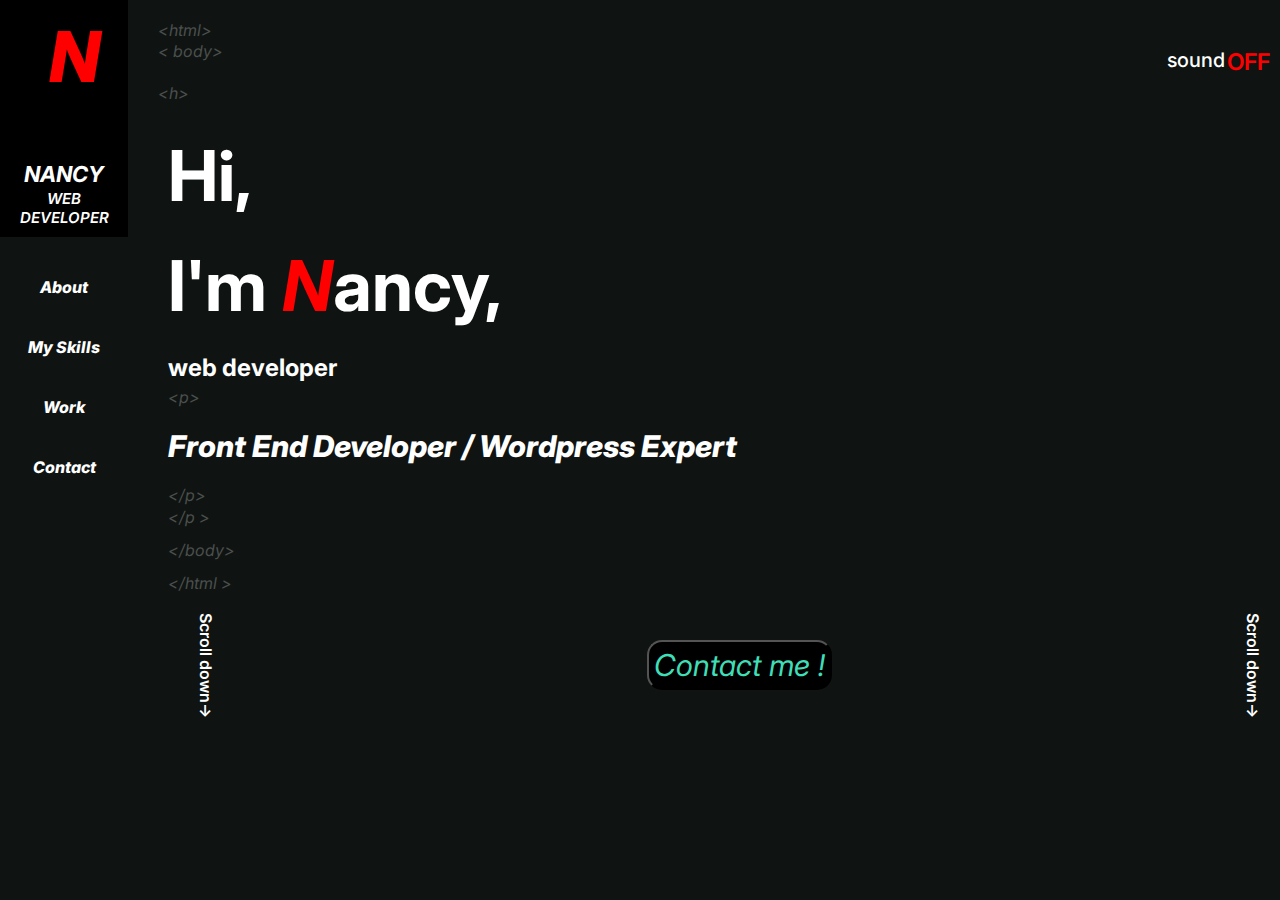
==== Nancy - KLAB/index.html @ f030aae6 "Changed name" ====
<!DOCTYPE html>
<html lang="en">
<head>
    <meta charset="UTF-8">
    <meta http-equiv="X-UA-Compatible" content="IE=edge">
    <link rel="preconnect" href="https://fonts.googleapis.com"><link rel="preconnect" href="https://fonts.gstatic.com" crossorigin><link href="https://fonts.googleapis.com/css2?family=Inter&display=swap" rel="stylesheet">
    <meta name="viewport" content="width=device-width, initial-scale=1.0">
    <link rel="stylesheet" href="nn.css">
    <title>Nancy portifolio</title>
</head>
<body>

    <div class="hero">

        <div class="left-section">

            <div class="logo-section">

                <a class="active" href="#home"><h1>
                    N
                </h1></a>

                <h5>
                    NANCY
                </h5>

                <p>
                    WEB DEVELOPER
                </p>

            </div>

            <div class="left-nav-section">
                <ul class="nav-list">
                    <a href="about.html "  none; style="text-decoration: none; color:white;  ><li class="nav-link">About</li></a>
                    <a href="skills.html"  style="text-decoration: none;color:white; ><li class="nav-link">My Skills</li></a>
                    <a href="work.html "style="text-decoration: none;color:white; ><li class="nav-link">Work</li></a>
                    <a href="contact.html " style="text-decoration: none;color:white; ><li class="nav-link">Contact</li></a>
                </ul>
            </div>
    
        </div>
    
        <div class="right-section">
    
            <div class="right-nav-section">

                <section class="section-left">
                    <p>
                    &lt;html&gt;
                    </p>
                    <p>
                   &lt; body&gt;
                    </p>
                    <p></p>
                    <p >
                    &lth&gt;
                    </p>
                </section>

                <section class="section-right">
                    <img src="images/clouddd.png" alt="Cloud icon"class="images">
                    <p id="p-1">
                        sound
                    </p>
                    <p id="p-2">
                        OFF
                    </p>
                </section>

            </div>

            <div class="right-hero-section">

                <div class="large-text">
                    <h1>
                        Hi,
                    </h1>
                    <h1>
                        I'm <span id="n-red">N</span>ancy,
                    </h1>
                    <h2>
                        web developer
                    </h2>
                </div>

                <div class="text-position">
                    <p class="p">
                        &lt;p&gt;
                    </p>
                    <p id="position-title">
                        Front End Developer / Wordpress Expert
                    </p>
                    <p class="p">
                        &lt;/p&gt;
                    </p>
                </div>
                <div class="text-position">
                    <p class="p">
                        &lt;/p &gt;
                    </p>
                    <p class="p">
                        &lt;/body&gt;
                    </p>
                    <p class="p">
                        &lt;/html &gt;
                    </p>
                </div>

                <div class="cta-holder">

                    <a href="#" class="scroll-btn left">Scroll down→</a>

                    <button>Contact me !</button>

                    <a href="#" class="scroll-btn right">Scroll down→</a>

                </div>

            </div>
    
        </div>

    </div>
    
</body>
</html>
---- Nancy - KLAB/nn.css ----
* {
  font-family: Inter, sans-serif;
  padding: 0;
  margin: 0;
}

body {
  /* border: 2px solid yellow; */
  background-color: rgb(15,20,18);
  height: auto;
  color: white;
}

.hero {
  display: grid;
  grid-template-columns: 10% 90%;
  height: 90%;
}

.left-section {
  /* border: 2px solid red; */
  display: grid;
  grid-template-rows: 30% 70%;
  text-align: center;
  font-style: italic;
}

.logo-section {
  background-color: black;
  /* border: 3px solid yellow; */
  position: relative;
  text-align: center;
  padding: 4px 50%;
  padding: 10px auto;
  max-width: 100%;
  margin-right: 15px;
}

.logo-section h1 {
  position: absolute;
  color: red;
  font-weight: 800;
  font-size: 70px;
  /* top: -20px; */
  margin: 10px;
  transform: translate(-50%, 0);
}

.logo-section h5 {
  position: absolute;
  bottom: 50px;
  transform: translate(-50%, 0);
  font-size: 22px;
}

.logo-section p {
  position: absolute;
  bottom: 10px;
  transform: translate(-50%, 0);
  font-size: 15px;
  font-weight: 600;
}

.left-nav-section {
  /* border: 3px solid purple; */

  padding: 40px 0;
  font-weight: 800;
  gap: 3px; ;
  background-color:0F1412;
}

/* Change the color of links on hover */
.left-nav-section a:hover {
  background-color: rgb(26, 17, 17);
  color: red;
  text-decoration: none;
  gap:4px;
}

/* Add a color to the active/current link */
.left-nav-section a.active {
  background-color: black;
  color: red;
  text-decoration: none;
  gap:4px
}

.nav-list {
  display: grid;
  grid-template-rows: repeat(5, 1fr);
  gap: 40px;
}

li {
  cursor: pointer;
}

.nav-list .link-5 {
  color: rgb(48,167,138);
}



.right-section {
  /* border: 2px solid purple; */
  padding: 10px 0px;
  width: 100%;
  margin:10px;
}

.right-nav-section {
  display: flex;
  align-items: center;
  justify-content: space-between;
  padding: 0 20px;
}

.section-left {
  display: grid;
  grid-template-rows: repeat(3, 1fr);
  gap: 1px;
  font-style: italic;
  font-weight: light;
  color: rgb(75,79,77);
  opacity: 3;
}

.section-right {
  display: flex;
  align-items: top;
  gap: 2px;
}

#p-1 {
  font-size: 20px;
  font-weight: 500;
}

#p-2 {
  font-size: 23px;
  color: red;
  font-weight: 600;
}

.right-hero-section {
  /* border: 2px solid blue; */
  height: auto;
  padding: 20px 0;
  margin: 10px 0;
  color: white;
  text-decoration: none;
}

.large-text {
  display: grid;
  grid-template-rows: repeat(0, 1fr);
  gap: 25px;
  padding: 0 30px;
}

#n-red {
  font-style: italic;
  color: red;
}

.large-text h1 {
  font-size: 70px;
}

.text-position {
  /* border: 2px solid green; */
  padding: 10px 30px ;

  display: grid;
  grid-template-rows: 10% 80% 10%;
  gap:3px;
  align-items: center;
}

.text-position .p {
  display: grid;
  grid-template-rows: repeat(0, 1fr);
  font-style: italic;
  font-weight: light;
  gap: 3px;
  color: rgb(75,79,77);
  opacity: 3;
}

.text-position #position-title {
  margin: 10px 0;
  font-size: 30px;
  font-weight: 800;
  font-style: italic;
}

.cta-holder {
  /* border: 2px solid white; */
  margin: 50px 0;
  padding: 0;
  height: auto;

  display: flex;
  justify-content: space-between;
}

.cta-holder a {
  rotate: 90deg;
  padding: 0;

  text-decoration: none;
  font-weight: 600;
  color: white;
}

.scroll-btn .left {
  justify-content: flex-start;
  text-align: left;
  transform: translate(-50, 0);
}

.scroll-btn .right {
  justify-content: flex-end;
  text-align: right;
  transform: translate(-50, 0);
}

.cta-holder button {
  padding: 5px;
  margin :0px 50px 0px 100px;
  font-size: 30px;
  background-color: black;
  color: rgb(63,222,183);
  border-radius: 15px;
  font-style: italic;
  cursor: pointer;
}
.images{
  position: absolute;
width: 34px;
height: 34px;
left: 1350px;
top: 50px;
}
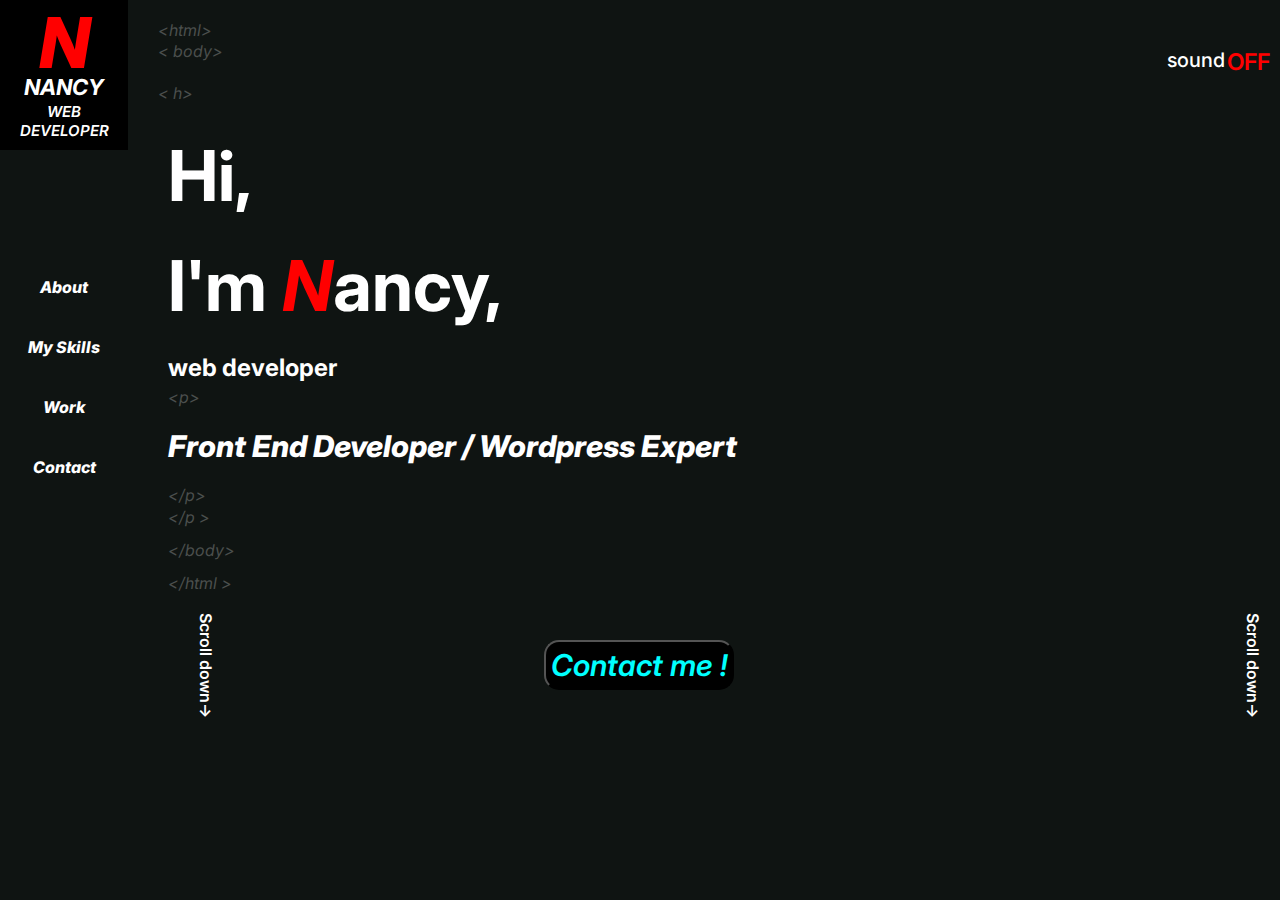
==== commit 6708b270: "upadates" ====
--- a/Nancy - KLAB/index.html
+++ b/Nancy - KLAB/index.html
@@ -6,7 +6,7 @@
     <link rel="preconnect" href="https://fonts.googleapis.com"><link rel="preconnect" href="https://fonts.gstatic.com" crossorigin><link href="https://fonts.googleapis.com/css2?family=Inter&display=swap" rel="stylesheet">
     <meta name="viewport" content="width=device-width, initial-scale=1.0">
     <link rel="stylesheet" href="nn.css">
-    <title>Nancy portifolio</title>
+    <title>Nancy's portifolio</title>
 </head>
 <body>
 
@@ -32,10 +32,10 @@
 
             <div class="left-nav-section">
                 <ul class="nav-list">
-                    <a href="about.html "  none; style="text-decoration: none; color:white;  ><li class="nav-link">About</li></a>
-                    <a href="skills.html"  style="text-decoration: none;color:white; ><li class="nav-link">My Skills</li></a>
-                    <a href="work.html "style="text-decoration: none;color:white; ><li class="nav-link">Work</li></a>
-                    <a href="contact.html " style="text-decoration: none;color:white; ><li class="nav-link">Contact</li></a>
+                    <a href="about.html "  none; style="text-decoration: none; color:white"><li class="nav-link">About</li></a>
+                    <a href="skills.html"  style="text-decoration: none;color:white"><li class="nav-link">My Skills</li></a>
+                    <a href="work.html "style="text-decoration: none;color:white"><li class="nav-link">Work</li></a>
+                    <a href="contact.html " style="text-decoration: none;color:white"><li class="nav-link">Contact</li></a>
                 </ul>
             </div>
     
@@ -54,12 +54,12 @@
                     </p>
                     <p></p>
                     <p >
-                    &lth&gt;
+                    &lt; h&gt;
                     </p>
                 </section>
 
                 <section class="section-right">
-                    <img src="images/clouddd.png" alt="Cloud icon"class="images">
+                    <img src="images/clouddd.png" alt="Cloud icon" class="images">
                     <p id="p-1">
                         sound
                     </p>
@@ -111,7 +111,7 @@
 
                     <a href="#" class="scroll-btn left">Scroll down→</a>
 
-                    <button>Contact me !</button>
+                    <button><a href="contact.html" style="color: aqua;">Contact me !</button>
 
                     <a href="#" class="scroll-btn right">Scroll down→</a>
 
--- a/Nancy - KLAB/nn.css
+++ b/Nancy - KLAB/nn.css
@@ -2,6 +2,7 @@
   font-family: Inter, sans-serif;
   padding: 0;
   margin: 0;
+  box-sizing: border-box;
 }
 
 body {
@@ -34,6 +35,7 @@
   padding: 10px auto;
   max-width: 100%;
   margin-right: 15px;
+  height: 150px;
 }
 
 .logo-section h1 {
@@ -41,8 +43,8 @@
   color: red;
   font-weight: 800;
   font-size: 70px;
-  /* top: -20px; */
-  margin: 10px;
+  top: -20px;
+  margin: 20px auto;
   transform: translate(-50%, 0);
 }
 
@@ -59,6 +61,7 @@
   transform: translate(-50%, 0);
   font-size: 15px;
   font-weight: 600;
+  margin: 25px 0 0 0;
 }
 
 .left-nav-section {
@@ -166,8 +169,20 @@
 
 .large-text h1 {
   font-size: 70px;
-}
-
+  animation-name: example;
+  animation-duration: 2s;
+}
+.example:hover {
+  animation-name: bounce;
+  animation-timing-function: ease;
+}
+
+@keyframes example {
+  0%   {color: aqua;}
+  25% {color: aqua;}
+  50%  {color: aqua;}
+  100% {color: aqua;}
+}
 .text-position {
   /* border: 2px solid green; */
   padding: 10px 30px ;
